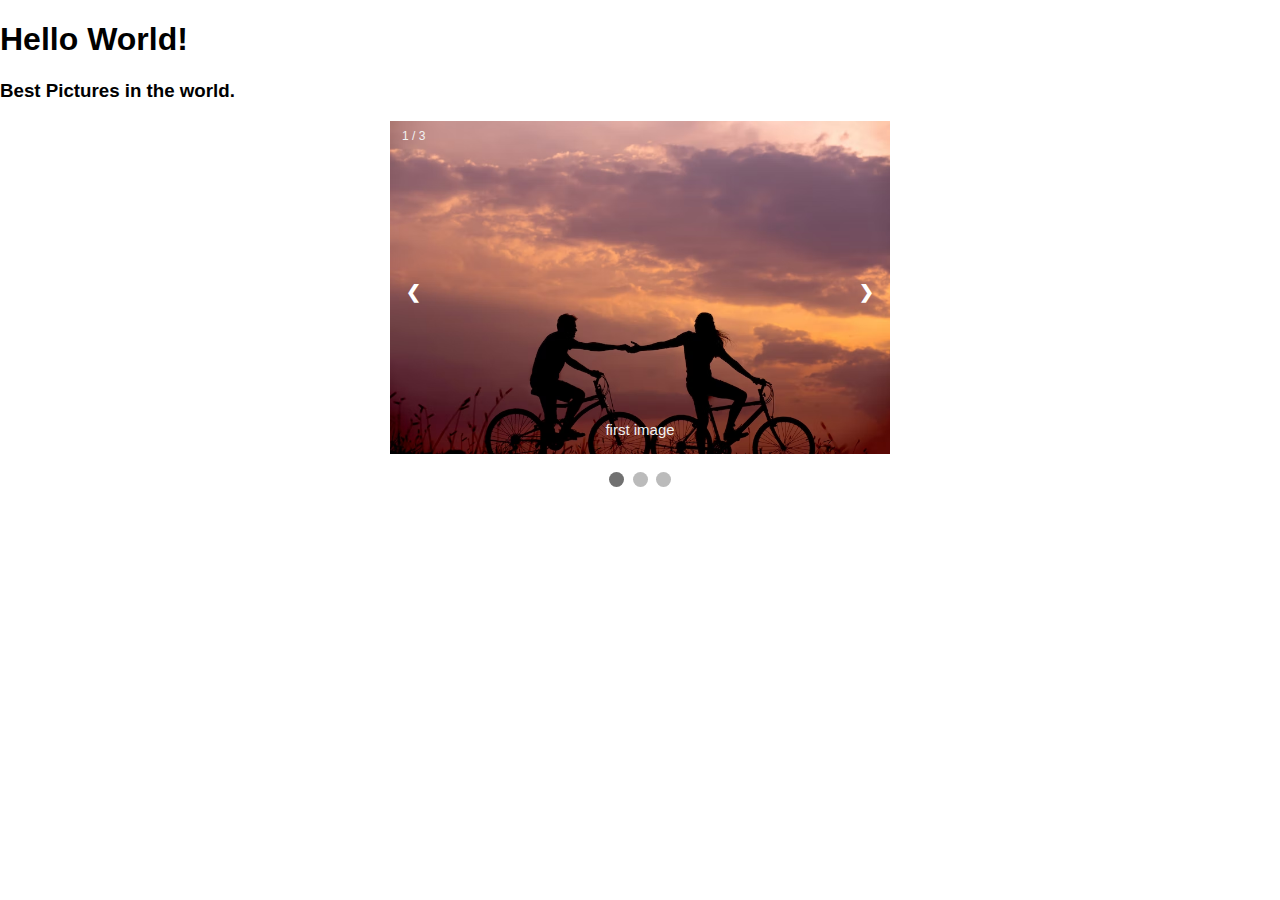
==== Images slide/index.html @ f3b4413b "3rd weeks work: images slider" ====
<!DOCTYPE html>
<html lang="en">
<head>
    <meta charset="UTF-8">
    <meta http-equiv="X-UA-Compatible" content="IE=edge">
    <meta name="viewport" content="width=device-width, initial-scale=1.0">
    <link rel="stylesheet" href="./style.css"/>
    <title>Images Slide</title>
</head>
<body>

    <h1> Hello World! </h1>
		<h3></n> Best Pictures in the world. </h3>

    <div class="slideshow-container">
    
    <div class="mySlides fade">
      <div class="numbertext">1 / 3</div>
      <img src="./imgs/photo-1474552226712-ac0f0961a954.avif" style="width:100%">
      <div class="text">first image</div>
    </div>
    
    <div class="mySlides fade">
      <div class="numbertext">2 / 3</div>
      <img src="./imgs/photo-1511367461989-f85a21fda167.avif" style="width:100%">
      <div class="text">2nd image</div>
    </div>
    
    <div class="mySlides fade">
      <div class="numbertext">3 / 3</div>
      <img src="./imgs/photo-1618641986557-1ecd230959aa.avif" style="width:100%">
      <div class="text">3rd image</div>
    </div>
    
    <a class="prev" onclick="plusSlides(-1)">❮</a>
    <a class="next" onclick="plusSlides(1)">❯</a>
    
    </div>
    <br>
    
    <div style="text-align:center">
      <span class="dot" onclick="currentSlide(1)"></span> 
      <span class="dot" onclick="currentSlide(2)"></span> 
      <span class="dot" onclick="currentSlide(3)"></span> 
    </div>
    
      <script src="main.js"></script>
</body>
</html>
---- Images slide/style.css ----
* {box-sizing: border-box}
body {font-family: Verdana, sans-serif; margin:0}
.mySlides {display: none}
img {vertical-align: middle;}

.slideshow-container {
  max-width: 500px;
  position: relative;
  margin: auto;
}

.prev, .next {
  cursor: pointer;
  position: absolute;
  top: 50%;
  width: auto;
  padding: 16px;
  margin-top: -22px;
  color: white;
  font-weight: bold;
  font-size: 18px;
  transition: 0.6s ease;
  border-radius: 0 3px 3px 0;
  user-select: none;
}

.next {
  right: 0;
  border-radius: 3px 0 0 3px;
}

.prev:hover, .next:hover {
  background-color: rgba(150, 185, 22, 0.8);
}

.text {
  color: #f2f2f2;
  font-size: 15px;
  padding: 8px 12px;
  position: absolute;
  bottom: 8px;
  width: 100%;
  text-align: center;
}

.numbertext {
  color: #f2f2f2;
  font-size: 12px;
  padding: 8px 12px;
  position: absolute;
  top: 0;
}

.dot {
  cursor: pointer;
  height: 15px;
  width: 15px;
  margin: 0 2px;
  background-color: #bbb;
  border-radius: 50%;
  display: inline-block;
  transition: background-color 0.6s ease;
}

.active, .dot:hover {
  background-color: #717171;
}

.fade {
  animation-name: fade;
  animation-duration: 1.5s;
}

@keyframes fade {
  from {opacity: .4} 
  to {opacity: 1}
}

/* On smaller screens, decrease text size */
@media only screen and (max-width: 300px) {
  .prev, .next,.text {font-size: 11px}
}
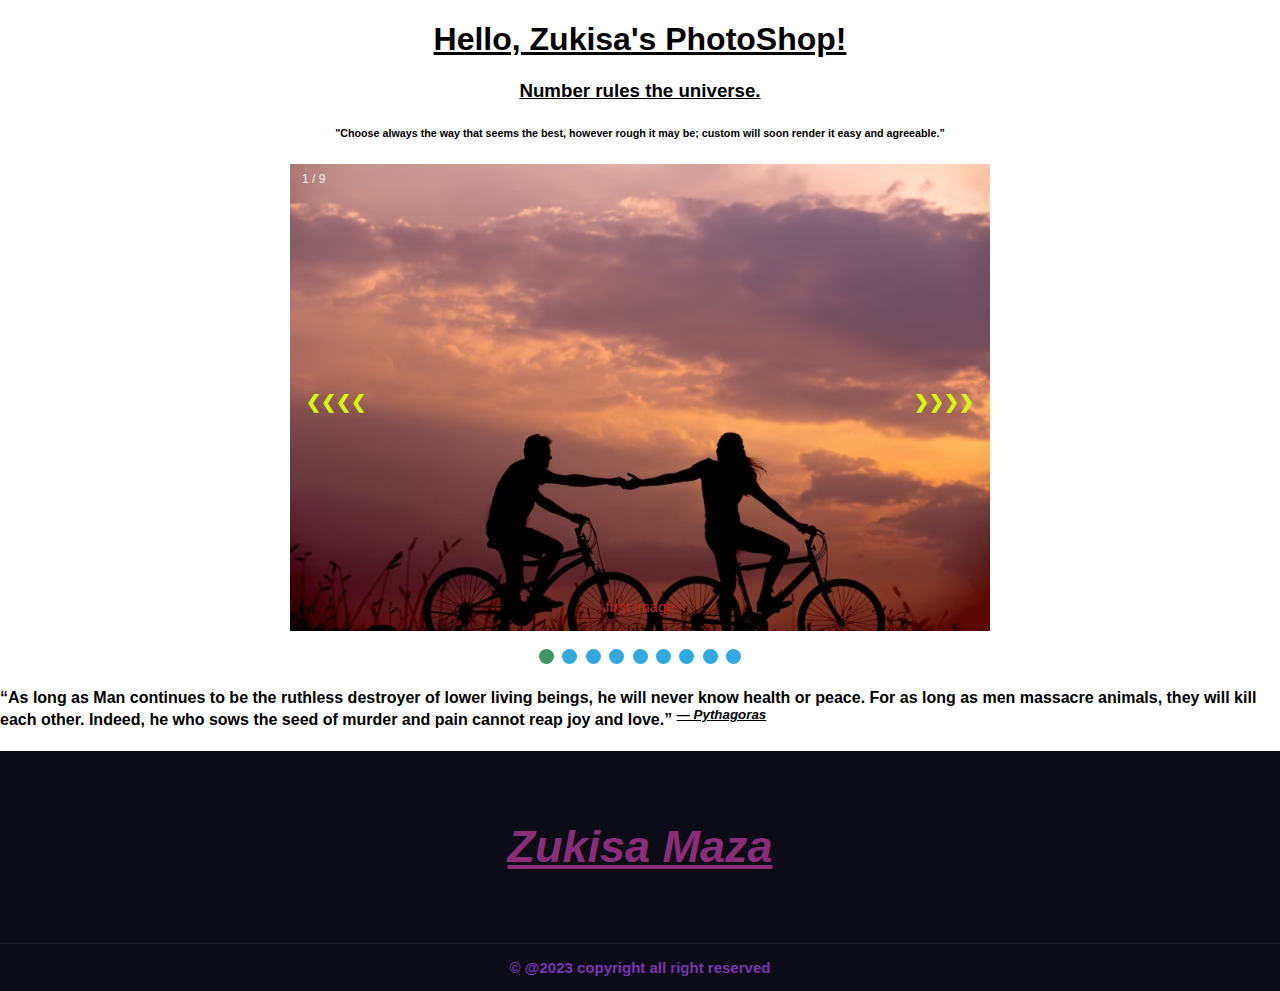
==== commit 8e8f2274: "3rd weeks work:2nd images slider" ====
--- a/Images slide/index.html
+++ b/Images slide/index.html
@@ -9,31 +9,68 @@
 </head>
 <body>
 
-    <h1> Hello World! </h1>
-		<h3></n> Best Pictures in the world. </h3>
+  <h1 style="text-align:center" style="font-size: 50px" style="color:#8196dd;" ><b><u>Hello, Zukisa's PhotoShop!</u></b></h1>
+		<h3 style="text-align:center"><b><u> Number rules the universe. </u></b></h3>
+    <h6 style="text-align:center"> "Choose always the way that seems the best, however rough it may be; custom will soon render it easy and agreeable.” </h6>
 
     <div class="slideshow-container">
     
     <div class="mySlides fade">
-      <div class="numbertext">1 / 3</div>
+      <div class="numbertext">1 / 9</div>
       <img src="./imgs/photo-1474552226712-ac0f0961a954.avif" style="width:100%">
       <div class="text">first image</div>
     </div>
     
     <div class="mySlides fade">
-      <div class="numbertext">2 / 3</div>
+      <div class="numbertext">2 / 9</div>
       <img src="./imgs/photo-1511367461989-f85a21fda167.avif" style="width:100%">
       <div class="text">2nd image</div>
     </div>
     
     <div class="mySlides fade">
-      <div class="numbertext">3 / 3</div>
-      <img src="./imgs/photo-1618641986557-1ecd230959aa.avif" style="width:100%">
+      <div class="numbertext">3 / 9</div>
+      <img src="./imgs/istockphoto-1295939219-170667a.jpg" style="width:100%">
       <div class="text">3rd image</div>
     </div>
+
+    <div class="mySlides fade">
+      <div class="numbertext">4 / 9</div>
+      <img src="./imgs/coding_languages.png" style="width:100%">
+      <div class="text">4th image</div>
+    </div>
+
+    <div class="mySlides fade">
+      <div class="numbertext">5 / 9</div>
+      <img src="./imgs/476744.jpg" style="width:100%">
+      <div class="text">5th image</div>
+    </div>
+
+    <div class="mySlides fade">
+      <div class="numbertext">6 / 9</div>
+      <img src="./imgs/275474-solar-system-astronomy-maps-information.jpg" style="width:100%">
+      <div class="text">6 image</div>
+    </div>
+
+    <div class="mySlides fade">
+      <div class="numbertext">7 / 9</div>
+      <img src="./imgs/5QpPfOY.webp" style="width:100%">
+      <div class="text">7 image</div>
+    </div>
+
+    <div class="mySlides fade">
+      <div class="numbertext">8 / 9</div>
+      <img src="./imgs/Coding-Wallpaper-HD-Free-download.jpg" style="width:100%">
+      <div class="text">8 image</div>
+    </div>
+
+    <div class="mySlides fade">
+      <div class="numbertext">9 / 9</div>
+      <img src="./imgs/476744.jpg" style="width:100%">
+      <div class="text">6 image</div>
+    </div>
     
-    <a class="prev" onclick="plusSlides(-1)">❮</a>
-    <a class="next" onclick="plusSlides(1)">❯</a>
+    <a class="prev" onclick="plusSlides(-1)">❮❮❮❮</a>
+    <a class="next" onclick="plusSlides(1)">❯❯❯❯</a>
     
     </div>
     <br>
@@ -41,8 +78,38 @@
     <div style="text-align:center">
       <span class="dot" onclick="currentSlide(1)"></span> 
       <span class="dot" onclick="currentSlide(2)"></span> 
-      <span class="dot" onclick="currentSlide(3)"></span> 
+      <span class="dot" onclick="currentSlide(3)"></span>
+      <span class="dot" onclick="currentSlide(4)"></span> 
+      <span class="dot" onclick="currentSlide(5)"></span> 
+      <span class="dot" onclick="currentSlide(6)"></span>
+      <span class="dot" onclick="currentSlide(7)"></span> 
+      <span class="dot" onclick="currentSlide(8)"></span> 
+      <span class="dot" onclick="currentSlide(9)"></span>
     </div>
+
+    <h4>“As long as Man continues to be the ruthless destroyer of lower living beings, he will never know health or peace. For as long as men massacre animals, they will kill each other. Indeed, he who sows the seed of murder and pain cannot reap joy and love.”
+     <sup><i><u>― Pythagoras</u></i></sup></h4>
+
+     <!-- Start Footer -->
+     <footer>
+      <div class="container">
+          <div class="row">
+              <div class="logo">
+                 <i><u>Zukisa Maza</u></i> 
+              </div>
+          </div>
+      </div>
+
+  </footer>
+  <!-- End Footer -->
+
+  <!-- Start CopyRight -->
+  <section class="copyright">
+      <div class="container">
+          <p><b>&copy; @2023 copyright all right reserved</b></p>
+      </div>
+  </section>
+  <!-- End CopyRight -->
     
       <script src="main.js"></script>
 </body>
--- a/Images slide/style.css
+++ b/Images slide/style.css
@@ -4,7 +4,7 @@
 img {vertical-align: middle;}
 
 .slideshow-container {
-  max-width: 500px;
+  max-width: 700px;
   position: relative;
   margin: auto;
 }
@@ -16,7 +16,7 @@
   width: auto;
   padding: 16px;
   margin-top: -22px;
-  color: white;
+  color: rgb(212, 247, 14);
   font-weight: bold;
   font-size: 18px;
   transition: 0.6s ease;
@@ -30,11 +30,11 @@
 }
 
 .prev:hover, .next:hover {
-  background-color: rgba(150, 185, 22, 0.8);
+  background-color: rgba(13, 218, 229, 0.8);
 }
 
 .text {
-  color: #f2f2f2;
+  color: #bb2424;
   font-size: 15px;
   padding: 8px 12px;
   position: absolute;
@@ -56,14 +56,14 @@
   height: 15px;
   width: 15px;
   margin: 0 2px;
-  background-color: #bbb;
+  background-color: #31a9e0;
   border-radius: 50%;
   display: inline-block;
   transition: background-color 0.6s ease;
 }
 
 .active, .dot:hover {
-  background-color: #717171;
+  background-color: #409466;
 }
 
 .fade {
@@ -79,4 +79,48 @@
 /* On smaller screens, decrease text size */
 @media only screen and (max-width: 300px) {
   .prev, .next,.text {font-size: 11px}
-}+}
+
+
+/*footer*/
+footer{
+  padding:70px 15px;
+  background-color: #0c0c17;
+}
+
+footer .logo{
+  flex:0 0 100%;
+  max-width: 100%;
+  text-align: center;
+  font-size: 45px;
+  color:#8c2d7b;
+  font-weight: 900;
+}
+
+/*copyright*/
+.copyright{
+  background-color: #0c0c17;
+  border-top:1px solid #1d1d27;
+  padding:15px;
+}
+.copyright p{
+  color:#7a35b3;
+  margin:0;
+  text-align: center;
+  font-weight: 400;
+  font-size:15px;
+}
+
+.ham-burger .fa{
+  font-size:20px;
+  height:30px;
+  width:35px;
+  background-color: #522052;
+  color:#660066;
+  border-radius:3px;
+  line-height: 30px;
+  text-align: center;
+  cursor: pointer;
+  display: none;
+  border:1px solid #eeeeee;
+}
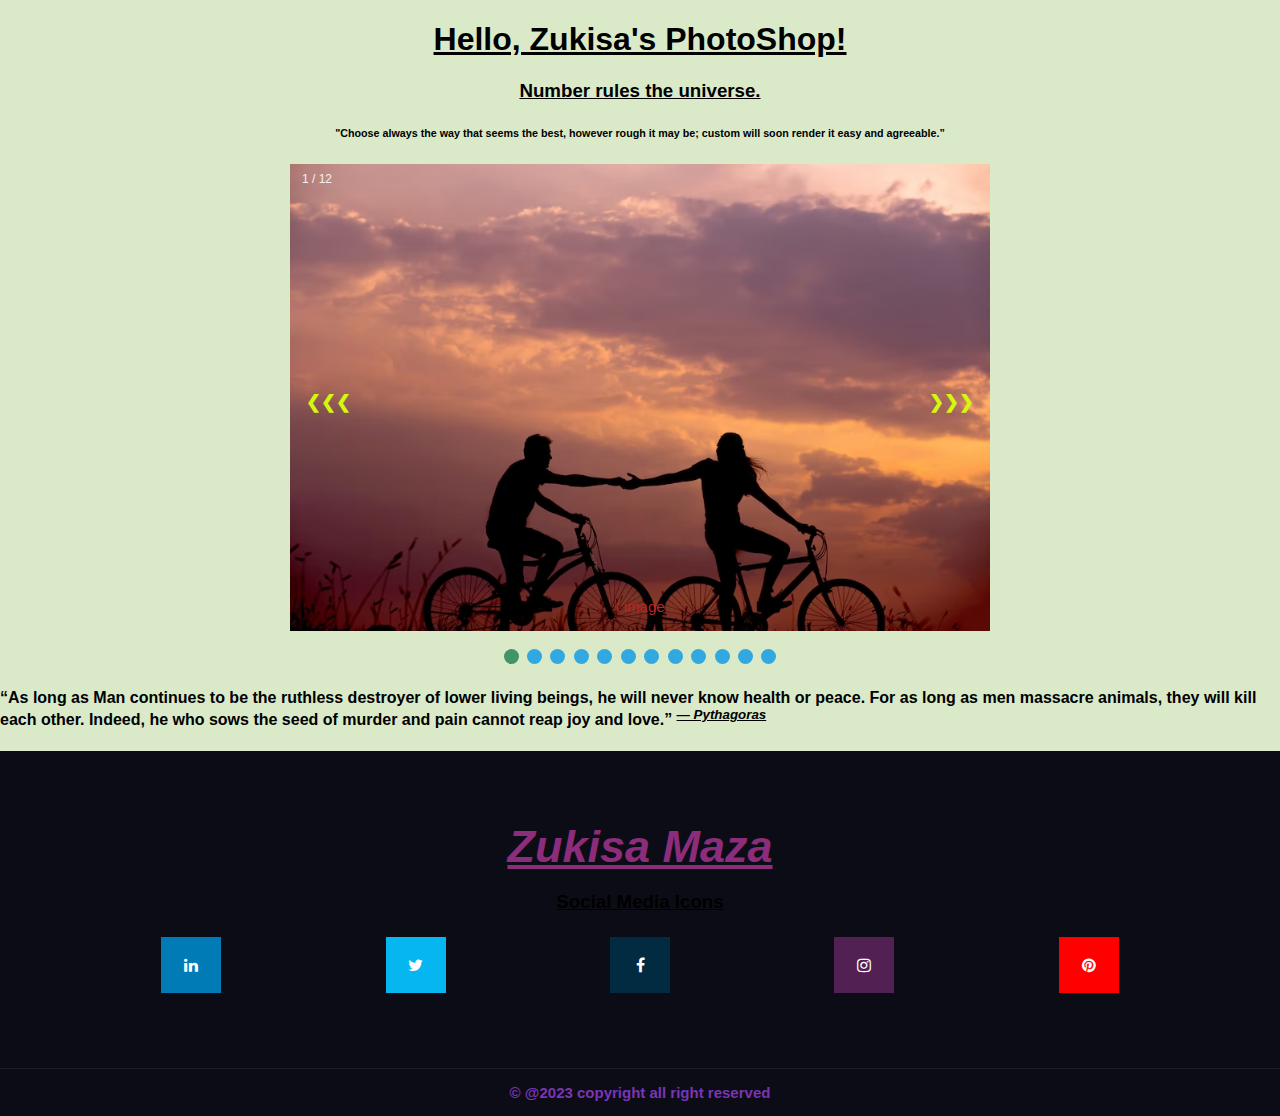
==== commit dd383565: "4rd weeks work:2nd images slider" ====
--- a/Images slide/index.html
+++ b/Images slide/index.html
@@ -9,68 +9,85 @@
 </head>
 <body>
 
-  <h1 style="text-align:center" style="font-size: 50px" style="color:#8196dd;" ><b><u>Hello, Zukisa's PhotoShop!</u></b></h1>
+  <h1 style="text-align:center" ><b><u>Hello, Zukisa's PhotoShop!</u></b></h1>
 		<h3 style="text-align:center"><b><u> Number rules the universe. </u></b></h3>
     <h6 style="text-align:center"> "Choose always the way that seems the best, however rough it may be; custom will soon render it easy and agreeable.” </h6>
 
     <div class="slideshow-container">
     
     <div class="mySlides fade">
-      <div class="numbertext">1 / 9</div>
+      <div class="numbertext">1 / 12</div>
       <img src="./imgs/photo-1474552226712-ac0f0961a954.avif" style="width:100%">
-      <div class="text">first image</div>
+      <div class="text">I image</div>
     </div>
     
     <div class="mySlides fade">
-      <div class="numbertext">2 / 9</div>
+      <div class="numbertext">2 / 12</div>
       <img src="./imgs/photo-1511367461989-f85a21fda167.avif" style="width:100%">
-      <div class="text">2nd image</div>
+      <div class="text">II image</div>
     </div>
     
     <div class="mySlides fade">
-      <div class="numbertext">3 / 9</div>
+      <div class="numbertext">3 / 12</div>
       <img src="./imgs/istockphoto-1295939219-170667a.jpg" style="width:100%">
-      <div class="text">3rd image</div>
+      <div class="text">III image</div>
     </div>
 
     <div class="mySlides fade">
-      <div class="numbertext">4 / 9</div>
+      <div class="numbertext">4 / 12</div>
       <img src="./imgs/coding_languages.png" style="width:100%">
-      <div class="text">4th image</div>
+      <div class="text">IV image</div>
     </div>
 
     <div class="mySlides fade">
-      <div class="numbertext">5 / 9</div>
-      <img src="./imgs/476744.jpg" style="width:100%">
-      <div class="text">5th image</div>
+      <div class="numbertext">5 / 12</div>
+      <img src="./imgs/thumb-1920-605592.png" style="width:100%">
+      <div class="text">V image</div>
     </div>
 
     <div class="mySlides fade">
-      <div class="numbertext">6 / 9</div>
+      <div class="numbertext">6 / 12</div>
       <img src="./imgs/275474-solar-system-astronomy-maps-information.jpg" style="width:100%">
-      <div class="text">6 image</div>
+      <div class="text">VI image</div>
     </div>
 
     <div class="mySlides fade">
-      <div class="numbertext">7 / 9</div>
+      <div class="numbertext">7 / 12</div>
       <img src="./imgs/5QpPfOY.webp" style="width:100%">
-      <div class="text">7 image</div>
+      <div class="text">VII image</div>
     </div>
 
     <div class="mySlides fade">
-      <div class="numbertext">8 / 9</div>
+      <div class="numbertext">8 / 12</div>
       <img src="./imgs/Coding-Wallpaper-HD-Free-download.jpg" style="width:100%">
-      <div class="text">8 image</div>
+      <div class="text">VIII image</div>
     </div>
 
     <div class="mySlides fade">
-      <div class="numbertext">9 / 9</div>
+      <div class="numbertext">9 / 12</div>
       <img src="./imgs/476744.jpg" style="width:100%">
-      <div class="text">6 image</div>
+      <div class="text">IX image</div>
     </div>
-    
-    <a class="prev" onclick="plusSlides(-1)">❮❮❮❮</a>
-    <a class="next" onclick="plusSlides(1)">❯❯❯❯</a>
+
+    <div class="mySlides fade">
+      <div class="numbertext">10 / 12</div>
+      <img src="./imgs/A.jpg" style="width:100%">
+      <div class="text">X image</div>
+    </div>
+
+    <div class="mySlides fade">
+      <div class="numbertext">11 / 12</div>
+      <img src="./imgs/download.jpg" style="width:100%">
+      <div class="text">XI image</div>
+    </div>
+
+    <div class="mySlides fade">
+      <div class="numbertext">12 / 12</div>
+      <img src="./imgs/istockphoto-1415186993-170667a.jpg" style="width:100%">
+      <div class="text">XII image</div>
+    </div>
+    <a class="prev" onclick="plusSlides(-1)"><b>❮❮❮</b></a>
+    <a class="next" onclick="plusSlides(1)"><b>❯❯❯</b></a>
     
     </div>
     <br>
@@ -85,6 +102,9 @@
       <span class="dot" onclick="currentSlide(7)"></span> 
       <span class="dot" onclick="currentSlide(8)"></span> 
       <span class="dot" onclick="currentSlide(9)"></span>
+      <span class="dot" onclick="currentSlide(10)"></span> 
+      <span class="dot" onclick="currentSlide(11)"></span> 
+      <span class="dot" onclick="currentSlide(12)"></span>
     </div>
 
     <h4>“As long as Man continues to be the ruthless destroyer of lower living beings, he will never know health or peace. For as long as men massacre animals, they will kill each other. Indeed, he who sows the seed of murder and pain cannot reap joy and love.”
@@ -97,6 +117,19 @@
               <div class="logo">
                  <i><u>Zukisa Maza</u></i> 
               </div>
+              <center>
+               <link rel="stylesheet" href=
+"https://cdnjs.cloudflare.com/ajax/libs/font-awesome/4.7.0/css/font-awesome.min.css" />
+  
+                <h3><u>Social Media Icons</u></h3>
+          
+                <!-- Add font awesome icons -->
+                <a href="#" class="fa fa-linkedin"></a>
+                <a href="#" class="fa fa-twitter"></a>
+                <a href="#" class="fa fa-facebook"></a>
+                <a href="#" class="fa fa-instagram"></a>
+                <a href="#" class="fa fa-pinterest"></a>
+            </center>
           </div>
       </div>
 
--- a/Images slide/style.css
+++ b/Images slide/style.css
@@ -2,6 +2,10 @@
 body {font-family: Verdana, sans-serif; margin:0}
 .mySlides {display: none}
 img {vertical-align: middle;}
+
+body {
+	background-color: hsla(89, 43%, 51%, 0.3);
+}
 
 .slideshow-container {
   max-width: 700px;
@@ -97,6 +101,43 @@
   font-weight: 900;
 }
 
+ .fa:hover {
+  opacity: 0.9;
+}
+
+.fa-linkedin {
+  background: #007bb5;
+  color: white;
+}
+
+.fa-twitter {
+  background: #06b6f0;
+  color: white;
+}
+
+.fa-facebook {
+  background: #012b41;
+  color: white;
+}
+
+.fa-instagram {
+  background: #522052;
+  color: white;
+}
+
+.fa-pinterest {
+  background: red;
+  color: white;
+}
+
+.fa {
+  padding: 20px;
+  font-size: 40px;
+  width: 60px;
+  text-decoration: none;
+  margin: 5px 80px;
+}
+
 /*copyright*/
 .copyright{
   background-color: #0c0c17;
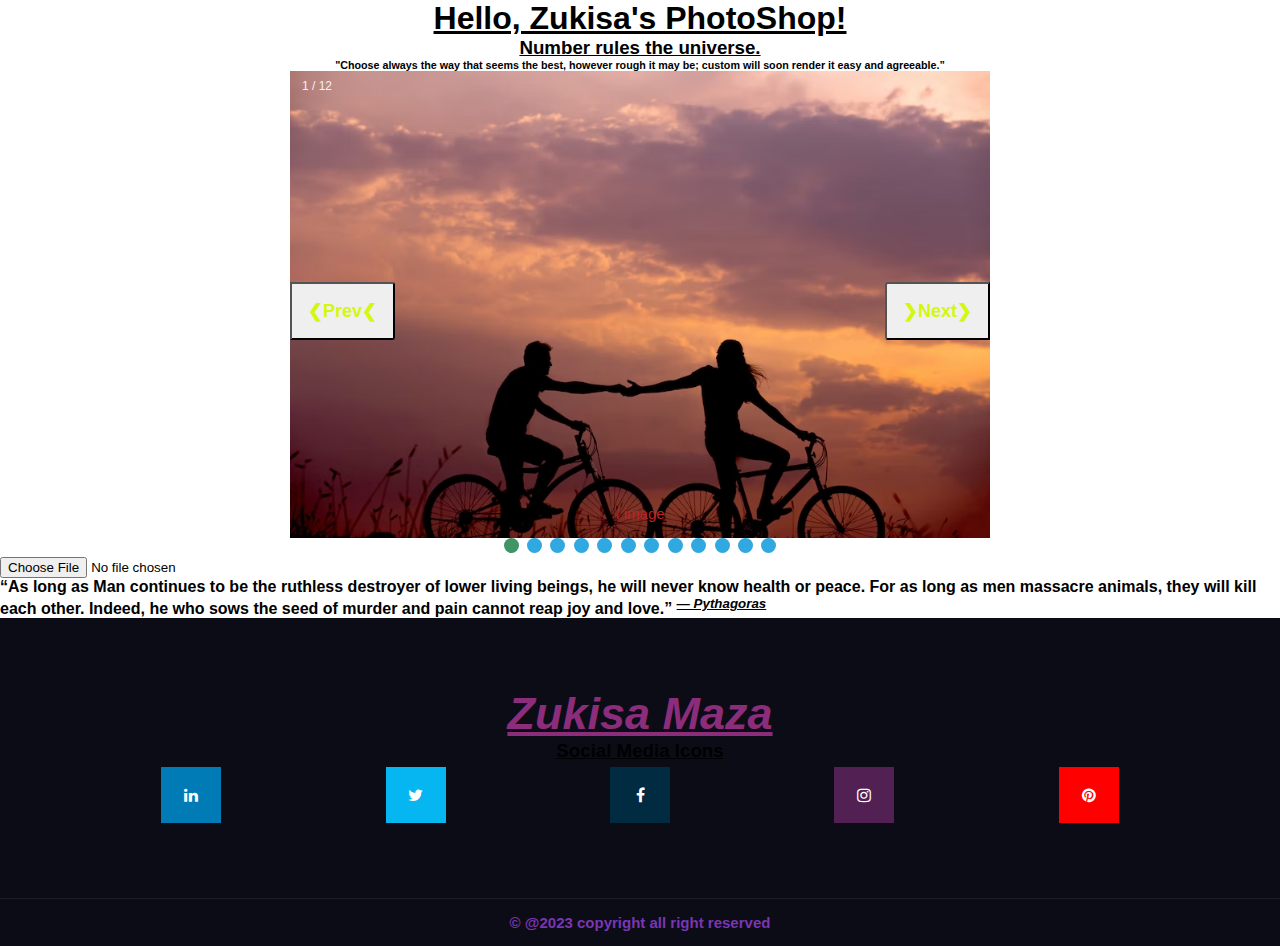
==== commit 28cdbbe4: "4rd weeks work:2nd Images slide" ====
--- a/Images slide/index.html
+++ b/Images slide/index.html
@@ -12,7 +12,6 @@
   <h1 style="text-align:center" ><b><u>Hello, Zukisa's PhotoShop!</u></b></h1>
 		<h3 style="text-align:center"><b><u> Number rules the universe. </u></b></h3>
     <h6 style="text-align:center"> "Choose always the way that seems the best, however rough it may be; custom will soon render it easy and agreeable.” </h6>
-
     <div class="slideshow-container">
     
     <div class="mySlides fade">
@@ -86,11 +85,10 @@
       <img src="./imgs/istockphoto-1415186993-170667a.jpg" style="width:100%">
       <div class="text">XII image</div>
     </div>
-    <a class="prev" onclick="plusSlides(-1)"><b>❮❮❮</b></a>
-    <a class="next" onclick="plusSlides(1)"><b>❯❯❯</b></a>
+    <button class="prev" onclick="plusSlides(-1)"><b>❮Prev❮</b></button>
+    <button class="next" onclick="plusSlides(1)"><b>❯Next❯</b></button>
     
     </div>
-    <br>
     
     <div style="text-align:center">
       <span class="dot" onclick="currentSlide(1)"></span> 
@@ -107,6 +105,13 @@
       <span class="dot" onclick="currentSlide(12)"></span>
     </div>
 
+
+    <div>
+      <input id="image-upload" type="file" />
+      <ul id="image-collection">    
+      </ul>
+    </div>
+
     <h4>“As long as Man continues to be the ruthless destroyer of lower living beings, he will never know health or peace. For as long as men massacre animals, they will kill each other. Indeed, he who sows the seed of murder and pain cannot reap joy and love.”
      <sup><i><u>― Pythagoras</u></i></sup></h4>
 
@@ -119,7 +124,7 @@
               </div>
               <center>
                <link rel="stylesheet" href=
-"https://cdnjs.cloudflare.com/ajax/libs/font-awesome/4.7.0/css/font-awesome.min.css" />
+                "https://cdnjs.cloudflare.com/ajax/libs/font-awesome/4.7.0/css/font-awesome.min.css" />
   
                 <h3><u>Social Media Icons</u></h3>
           
--- a/Images slide/style.css
+++ b/Images slide/style.css
@@ -85,6 +85,31 @@
   .prev, .next,.text {font-size: 11px}
 }
 
+.text-center {
+  display: flex;
+  justify-content: center;
+  align-items: center;
+  border: 3px solid rgb(90, 65, 92);
+}
+
+::placeholder {
+  color: #cac7ff;
+}
+
+@import url("https://fonts.googleapis.com/css2?family=Roboto+Flex:opsz,wght@8..144,200;8..144,400&display=swap");
+
+* {
+  padding: 0;
+  margin: 0;
+  box-sizing: border-box;
+}
+
+body {
+  background-color: var(--body-color);
+  font-family: "Roboto Flex", sans-serif;
+}
+
+
 
 /*footer*/
 footer{
@@ -138,6 +163,7 @@
   margin: 5px 80px;
 }
 
+
 /*copyright*/
 .copyright{
   background-color: #0c0c17;
